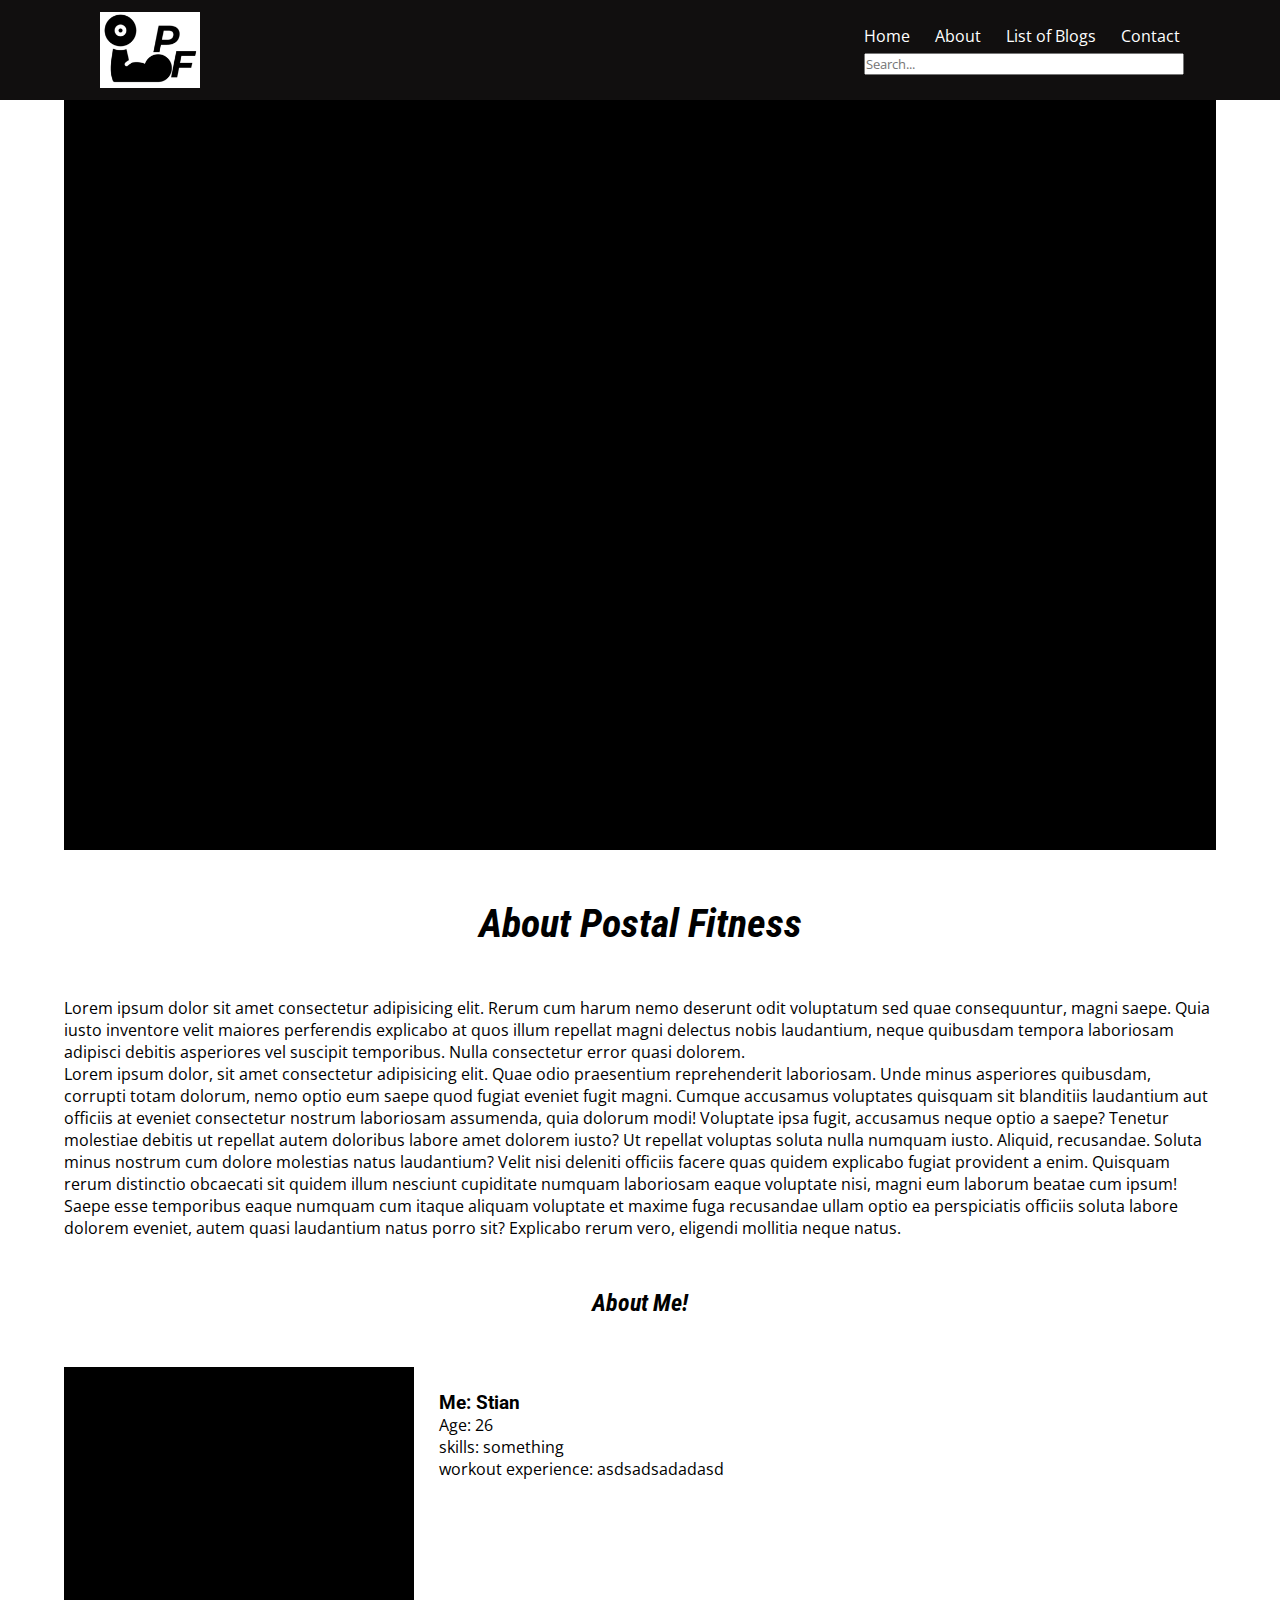
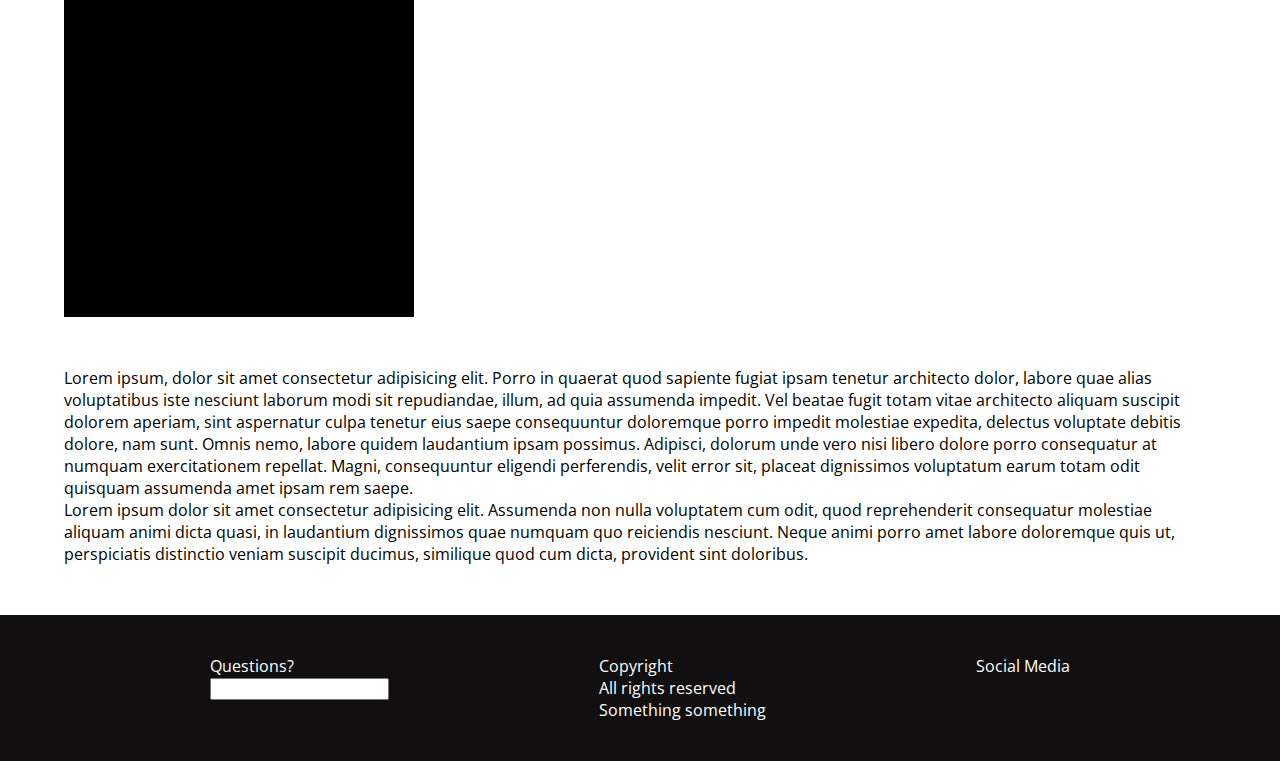
==== about.html @ 274058ed "added hamburger menu to every site" ====
<!DOCTYPE html>
<html lang="en">
  <head>
    <meta charset="UTF-8" />
    <meta http-equiv="X-UA-Compatible" content="IE=edge" />
    <meta name="viewport" content="width=device-width, initial-scale=1.0" />
    <meta
      name="description"
      content="Postal Fitness is the greatest fitness blog for all your fitness needs."
    />
    <!-- Hotjar Tracking Code for https://vigilant-cray-876d9d.netlify.app/ -->
    <script>
      (function (h, o, t, j, a, r) {
        h.hj =
          h.hj ||
          function () {
            (h.hj.q = h.hj.q || []).push(arguments);
          };
        h._hjSettings = { hjid: 2393799, hjsv: 6 };
        a = o.getElementsByTagName('head')[0];
        r = o.createElement('script');
        r.async = 1;
        r.src = t + h._hjSettings.hjid + j + h._hjSettings.hjsv;
        a.appendChild(r);
      })(window, document, 'https://static.hotjar.com/c/hotjar-', '.js?sv=');
    </script>
    <link rel="stylesheet" href="/css/main.css" />
    <link
      rel="stylesheet"
      href="https://use.fontawesome.com/releases/v5.15.3/css/all.css"
      integrity="sha384-SZXxX4whJ79/gErwcOYf+zWLeJdY/qpuqC4cAa9rOGUstPomtqpuNWT9wdPEn2fk"
      crossorigin="anonymous"
    />
    <title>About - Postal Fitness</title>
  </head>
  <body>
    <header>
      <div id="hamburgerOpenBtn" class="hamburgerOpen">
        <i class="fas fa-bars"></i>
      </div>
      <div class="headerDiv">
        <div class="headerDiv__left">
          <a href="/">
            <div class="logo"></div>
          </a>
        </div>
        <div class="headerDiv__right">
          <nav>
            <ul>
              <li class="nav__list">
                <a class="nav__list--link" href="/">Home</a>
              </li>
              <li class="nav__list">
                <a class="nav__list--link" href="/about.html">About</a>
              </li>
              <li class="nav__list">
                <a class="nav__list--link" href="/blog_list.html"
                  >List of Blogs</a
                >
              </li>
              <li class="nav__list">
                <a class="nav__list--link" href="/contact.html">Contact</a>
              </li>
            </ul>
          </nav>
          <div class="headerSearchBar">
            <input
              placeholder="Search..."
              type="text"
              name="headerSearch"
              id="headerSearch"
              class="headerSearch"
            />
            <label class="headerSearch__button" for="headerSearch"
              ><i class="fas fa-search"></i
            ></label>
          </div>
        </div>
      </div>
      <div id="overlay" class="overlay hide">
        <div class="hamburgerMenu">
          <div id="hamburgerCloseBtn" class="hamburgerCloseBtn">
            <i class="fas fa-window-close"></i>
          </div>
          <a href="/">
            <div class="logo"></div>
          </a>
          <div class="hamburgerSearch">
            <input
              placeholder="Search..."
              type="text"
              name="hamburgerSearch"
              id="hamburgerSearch"
              class="hamburgerSearchBar"
            />
            <label class="hamburgerSearch__button" for="hamburgerSearch"
              ><i class="fas fa-search"></i
            ></label>
          </div>
          <div class="hamburgerLinks">
            <a class="hamburgerLinks__link" href="/">Home</a>

            <a class="hamburgerLinks__link" href="/about.html">About</a>

            <a class="hamburgerLinks__link" href="/blog_list.html">Blogs</a>

            <a class="hamburgerLinks__link" href="/contact.html">Contact</a>
          </div>
        </div>
      </div>
    </header>
    <main class="aboutMain">
      <div class="heroAbout"></div>
      <h1 class="aboutH1">About Postal Fitness</h1>
      <div class="aboutText">
        <p>
          Lorem ipsum dolor sit amet consectetur adipisicing elit. Rerum cum
          harum nemo deserunt odit voluptatum sed quae consequuntur, magni
          saepe. Quia iusto inventore velit maiores perferendis explicabo at
          quos illum repellat magni delectus nobis laudantium, neque quibusdam
          tempora laboriosam adipisci debitis asperiores vel suscipit
          temporibus. Nulla consectetur error quasi dolorem.
        </p>
        <p>
          Lorem ipsum dolor, sit amet consectetur adipisicing elit. Quae odio
          praesentium reprehenderit laboriosam. Unde minus asperiores quibusdam,
          corrupti totam dolorum, nemo optio eum saepe quod fugiat eveniet fugit
          magni. Cumque accusamus voluptates quisquam sit blanditiis laudantium
          aut officiis at eveniet consectetur nostrum laboriosam assumenda, quia
          dolorum modi! Voluptate ipsa fugit, accusamus neque optio a saepe?
          Tenetur molestiae debitis ut repellat autem doloribus labore amet
          dolorem iusto? Ut repellat voluptas soluta nulla numquam iusto.
          Aliquid, recusandae. Soluta minus nostrum cum dolore molestias natus
          laudantium? Velit nisi deleniti officiis facere quas quidem explicabo
          fugiat provident a enim. Quisquam rerum distinctio obcaecati sit
          quidem illum nesciunt cupiditate numquam laboriosam eaque voluptate
          nisi, magni eum laborum beatae cum ipsum! Saepe esse temporibus eaque
          numquam cum itaque aliquam voluptate et maxime fuga recusandae ullam
          optio ea perspiciatis officiis soluta labore dolorem eveniet, autem
          quasi laudantium natus porro sit? Explicabo rerum vero, eligendi
          mollitia neque natus.
        </p>
      </div>
      <h2 class="aboutH2">About Me!</h2>
      <div class="aboutCard">
        <div class="aboutCard__img"></div>
        <div class="aboutCard__text">
          <h3>Me: Stian</h3>
          <p>Age: 26</p>
          <p>skills: something</p>
          <p>workout experience: asdsadsadadasd</p>
        </div>
      </div>
      <div class="aboutText__under">
        <p>
          Lorem ipsum, dolor sit amet consectetur adipisicing elit. Porro in
          quaerat quod sapiente fugiat ipsam tenetur architecto dolor, labore
          quae alias voluptatibus iste nesciunt laborum modi sit repudiandae,
          illum, ad quia assumenda impedit. Vel beatae fugit totam vitae
          architecto aliquam suscipit dolorem aperiam, sint aspernatur culpa
          tenetur eius saepe consequuntur doloremque porro impedit molestiae
          expedita, delectus voluptate debitis dolore, nam sunt. Omnis nemo,
          labore quidem laudantium ipsam possimus. Adipisci, dolorum unde vero
          nisi libero dolore porro consequatur at numquam exercitationem
          repellat. Magni, consequuntur eligendi perferendis, velit error sit,
          placeat dignissimos voluptatum earum totam odit quisquam assumenda
          amet ipsam rem saepe.
        </p>
        <p>
          Lorem ipsum dolor sit amet consectetur adipisicing elit. Assumenda non
          nulla voluptatem cum odit, quod reprehenderit consequatur molestiae
          aliquam animi dicta quasi, in laudantium dignissimos quae numquam quo
          reiciendis nesciunt. Neque animi porro amet labore doloremque quis ut,
          perspiciatis distinctio veniam suscipit ducimus, similique quod cum
          dicta, provident sint doloribus.
        </p>
      </div>
    </main>
    <footer>
      <div class="footerDiv">
        <div class="footerDiv__left">
          <div>Questions?</div>
          <div class="footerSearchBar">
            <input type="text" name="footerSearch" id="footerSearch" />
            <label for="footerSearch" class="footerSearch__button"
              ><i class="fas fa-search"></i
            ></label>
          </div>
        </div>
        <div class="footerDiv__mid">
          <div>Copyright</div>
          <p>All rights reserved</p>
          <p>Something something</p>
        </div>
        <div class="footerDiv__right">
          <div>Social Media</div>
          <div class="footerDiv__right--socials">
            <i class="fab fa-snapchat-ghost"></i>
            <i class="fab fa-instagram"></i>
            <i class="fab fa-facebook"></i>
            <i class="fab fa-linkedin"></i>
          </div>
        </div>
      </div>
    </footer>
    <script src="/js/components/alert.js"></script>
    <script src="/js/script.js"></script>
  </body>
</html>
---- css/main.css ----
@import url(/css/partials/variables.css);
@import url(/css/partials/layout.css);
@import url(/css/partials/errorMessage.css);
@import url(/css/partials/slick.css);
@import url(/css/partials/header.css);
@import url(/css/partials/footer.css);
@import url(/css/partials/home.css);
@import url(/css/partials/about.css);
@import url(/css/partials/blogs_list.css);
@import url(/css/partials/blog_page.css);
@import url(/css/partials/contact.css);
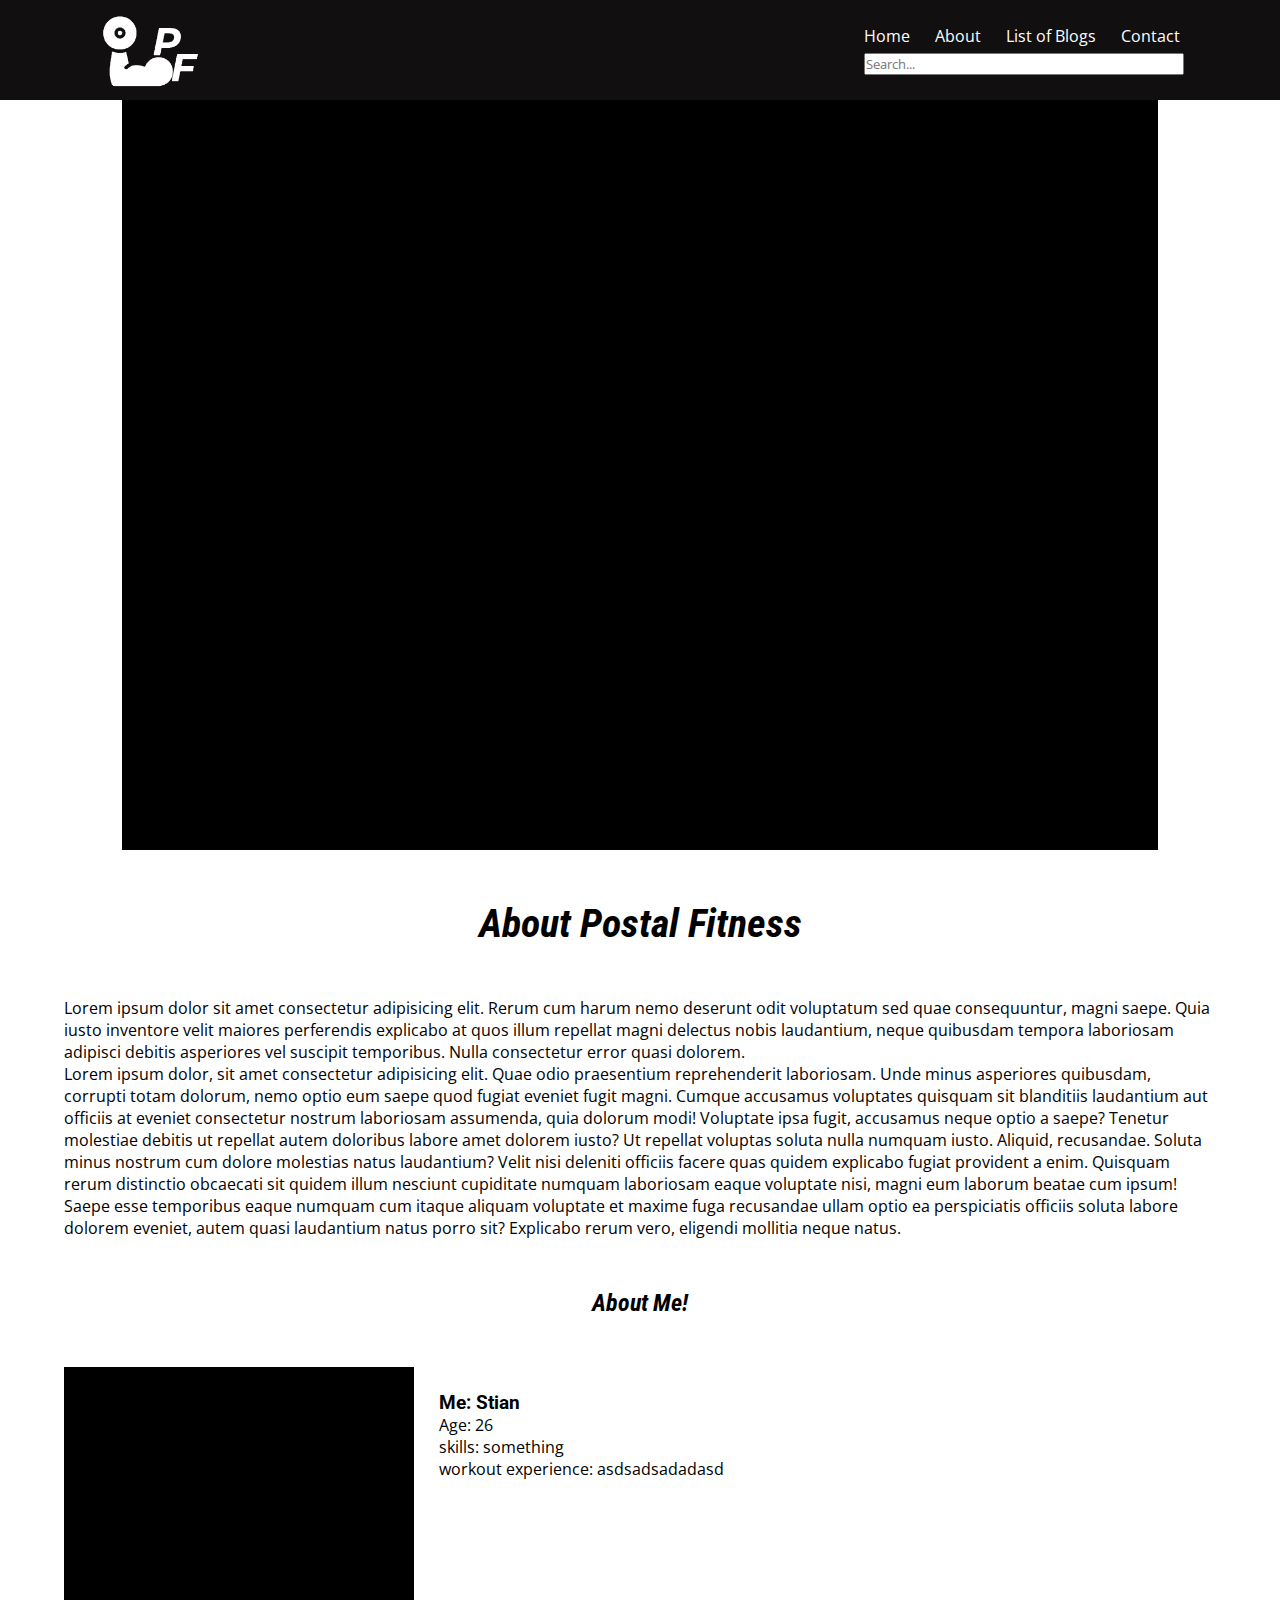
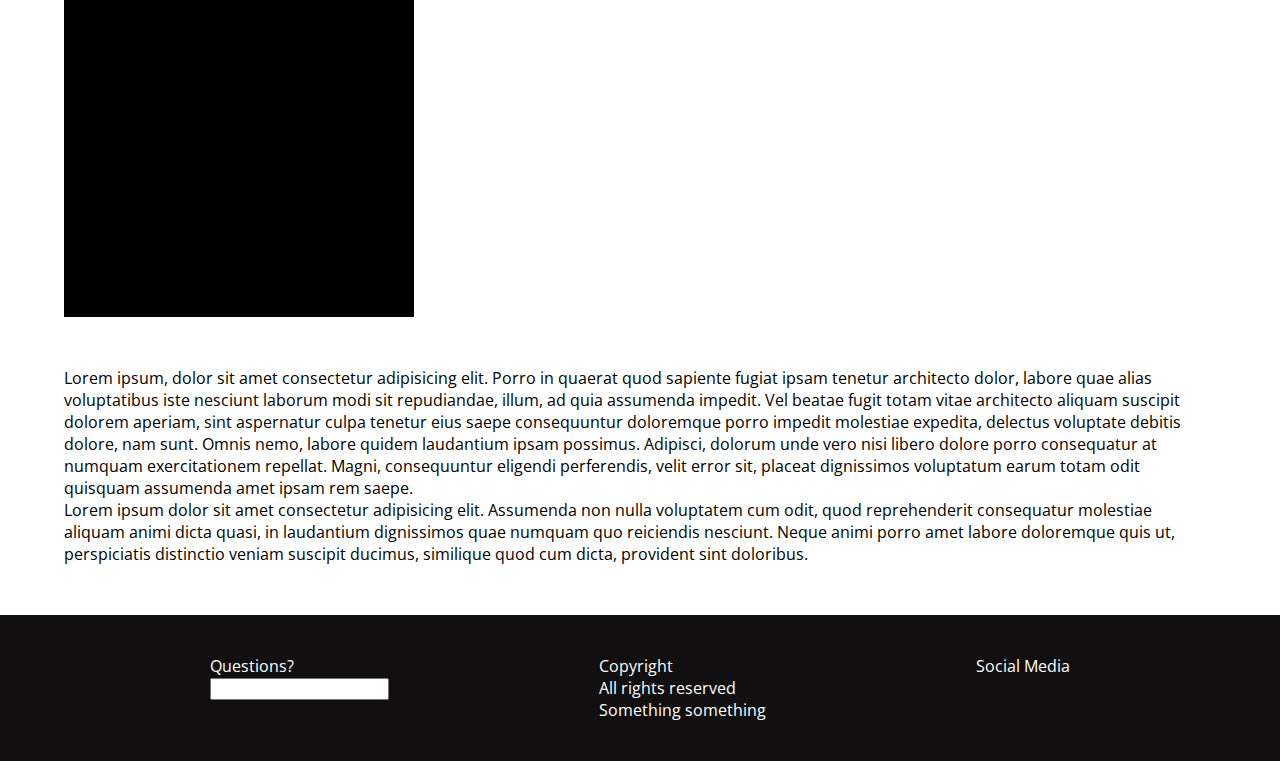
==== commit eb3b04c1: "tweaked about me" ====
--- a/about.html
+++ b/about.html
@@ -112,68 +112,71 @@
     <main class="aboutMain">
       <div class="heroAbout"></div>
       <h1 class="aboutH1">About Postal Fitness</h1>
-      <div class="aboutText">
-        <p>
-          Lorem ipsum dolor sit amet consectetur adipisicing elit. Rerum cum
-          harum nemo deserunt odit voluptatum sed quae consequuntur, magni
-          saepe. Quia iusto inventore velit maiores perferendis explicabo at
-          quos illum repellat magni delectus nobis laudantium, neque quibusdam
-          tempora laboriosam adipisci debitis asperiores vel suscipit
-          temporibus. Nulla consectetur error quasi dolorem.
-        </p>
-        <p>
-          Lorem ipsum dolor, sit amet consectetur adipisicing elit. Quae odio
-          praesentium reprehenderit laboriosam. Unde minus asperiores quibusdam,
-          corrupti totam dolorum, nemo optio eum saepe quod fugiat eveniet fugit
-          magni. Cumque accusamus voluptates quisquam sit blanditiis laudantium
-          aut officiis at eveniet consectetur nostrum laboriosam assumenda, quia
-          dolorum modi! Voluptate ipsa fugit, accusamus neque optio a saepe?
-          Tenetur molestiae debitis ut repellat autem doloribus labore amet
-          dolorem iusto? Ut repellat voluptas soluta nulla numquam iusto.
-          Aliquid, recusandae. Soluta minus nostrum cum dolore molestias natus
-          laudantium? Velit nisi deleniti officiis facere quas quidem explicabo
-          fugiat provident a enim. Quisquam rerum distinctio obcaecati sit
-          quidem illum nesciunt cupiditate numquam laboriosam eaque voluptate
-          nisi, magni eum laborum beatae cum ipsum! Saepe esse temporibus eaque
-          numquam cum itaque aliquam voluptate et maxime fuga recusandae ullam
-          optio ea perspiciatis officiis soluta labore dolorem eveniet, autem
-          quasi laudantium natus porro sit? Explicabo rerum vero, eligendi
-          mollitia neque natus.
-        </p>
-      </div>
-      <h2 class="aboutH2">About Me!</h2>
-      <div class="aboutCard">
-        <div class="aboutCard__img"></div>
-        <div class="aboutCard__text">
-          <h3>Me: Stian</h3>
-          <p>Age: 26</p>
-          <p>skills: something</p>
-          <p>workout experience: asdsadsadadasd</p>
-        </div>
-      </div>
-      <div class="aboutText__under">
-        <p>
-          Lorem ipsum, dolor sit amet consectetur adipisicing elit. Porro in
-          quaerat quod sapiente fugiat ipsam tenetur architecto dolor, labore
-          quae alias voluptatibus iste nesciunt laborum modi sit repudiandae,
-          illum, ad quia assumenda impedit. Vel beatae fugit totam vitae
-          architecto aliquam suscipit dolorem aperiam, sint aspernatur culpa
-          tenetur eius saepe consequuntur doloremque porro impedit molestiae
-          expedita, delectus voluptate debitis dolore, nam sunt. Omnis nemo,
-          labore quidem laudantium ipsam possimus. Adipisci, dolorum unde vero
-          nisi libero dolore porro consequatur at numquam exercitationem
-          repellat. Magni, consequuntur eligendi perferendis, velit error sit,
-          placeat dignissimos voluptatum earum totam odit quisquam assumenda
-          amet ipsam rem saepe.
-        </p>
-        <p>
-          Lorem ipsum dolor sit amet consectetur adipisicing elit. Assumenda non
-          nulla voluptatem cum odit, quod reprehenderit consequatur molestiae
-          aliquam animi dicta quasi, in laudantium dignissimos quae numquam quo
-          reiciendis nesciunt. Neque animi porro amet labore doloremque quis ut,
-          perspiciatis distinctio veniam suscipit ducimus, similique quod cum
-          dicta, provident sint doloribus.
-        </p>
+      <div class="aboutBottom">
+        <div class="aboutText">
+          <p>
+            Lorem ipsum dolor sit amet consectetur adipisicing elit. Rerum cum
+            harum nemo deserunt odit voluptatum sed quae consequuntur, magni
+            saepe. Quia iusto inventore velit maiores perferendis explicabo at
+            quos illum repellat magni delectus nobis laudantium, neque quibusdam
+            tempora laboriosam adipisci debitis asperiores vel suscipit
+            temporibus. Nulla consectetur error quasi dolorem.
+          </p>
+          <p>
+            Lorem ipsum dolor, sit amet consectetur adipisicing elit. Quae odio
+            praesentium reprehenderit laboriosam. Unde minus asperiores
+            quibusdam, corrupti totam dolorum, nemo optio eum saepe quod fugiat
+            eveniet fugit magni. Cumque accusamus voluptates quisquam sit
+            blanditiis laudantium aut officiis at eveniet consectetur nostrum
+            laboriosam assumenda, quia dolorum modi! Voluptate ipsa fugit,
+            accusamus neque optio a saepe? Tenetur molestiae debitis ut repellat
+            autem doloribus labore amet dolorem iusto? Ut repellat voluptas
+            soluta nulla numquam iusto. Aliquid, recusandae. Soluta minus
+            nostrum cum dolore molestias natus laudantium? Velit nisi deleniti
+            officiis facere quas quidem explicabo fugiat provident a enim.
+            Quisquam rerum distinctio obcaecati sit quidem illum nesciunt
+            cupiditate numquam laboriosam eaque voluptate nisi, magni eum
+            laborum beatae cum ipsum! Saepe esse temporibus eaque numquam cum
+            itaque aliquam voluptate et maxime fuga recusandae ullam optio ea
+            perspiciatis officiis soluta labore dolorem eveniet, autem quasi
+            laudantium natus porro sit? Explicabo rerum vero, eligendi mollitia
+            neque natus.
+          </p>
+        </div>
+        <h2 class="aboutH2">About Me!</h2>
+        <div class="aboutCard">
+          <div class="aboutCard__img"></div>
+          <div class="aboutCard__text">
+            <h3>Me: Stian</h3>
+            <p>Age: 26</p>
+            <p>skills: something</p>
+            <p>workout experience: asdsadsadadasd</p>
+          </div>
+        </div>
+        <div class="aboutText__under">
+          <p>
+            Lorem ipsum, dolor sit amet consectetur adipisicing elit. Porro in
+            quaerat quod sapiente fugiat ipsam tenetur architecto dolor, labore
+            quae alias voluptatibus iste nesciunt laborum modi sit repudiandae,
+            illum, ad quia assumenda impedit. Vel beatae fugit totam vitae
+            architecto aliquam suscipit dolorem aperiam, sint aspernatur culpa
+            tenetur eius saepe consequuntur doloremque porro impedit molestiae
+            expedita, delectus voluptate debitis dolore, nam sunt. Omnis nemo,
+            labore quidem laudantium ipsam possimus. Adipisci, dolorum unde vero
+            nisi libero dolore porro consequatur at numquam exercitationem
+            repellat. Magni, consequuntur eligendi perferendis, velit error sit,
+            placeat dignissimos voluptatum earum totam odit quisquam assumenda
+            amet ipsam rem saepe.
+          </p>
+          <p>
+            Lorem ipsum dolor sit amet consectetur adipisicing elit. Assumenda
+            non nulla voluptatem cum odit, quod reprehenderit consequatur
+            molestiae aliquam animi dicta quasi, in laudantium dignissimos quae
+            numquam quo reiciendis nesciunt. Neque animi porro amet labore
+            doloremque quis ut, perspiciatis distinctio veniam suscipit ducimus,
+            similique quod cum dicta, provident sint doloribus.
+          </p>
+        </div>
       </div>
     </main>
     <footer>
@@ -203,7 +206,6 @@
         </div>
       </div>
     </footer>
-    <script src="/js/components/alert.js"></script>
-    <script src="/js/script.js"></script>
+    <script src="/js/hamburger.js"></script>
   </body>
 </html>
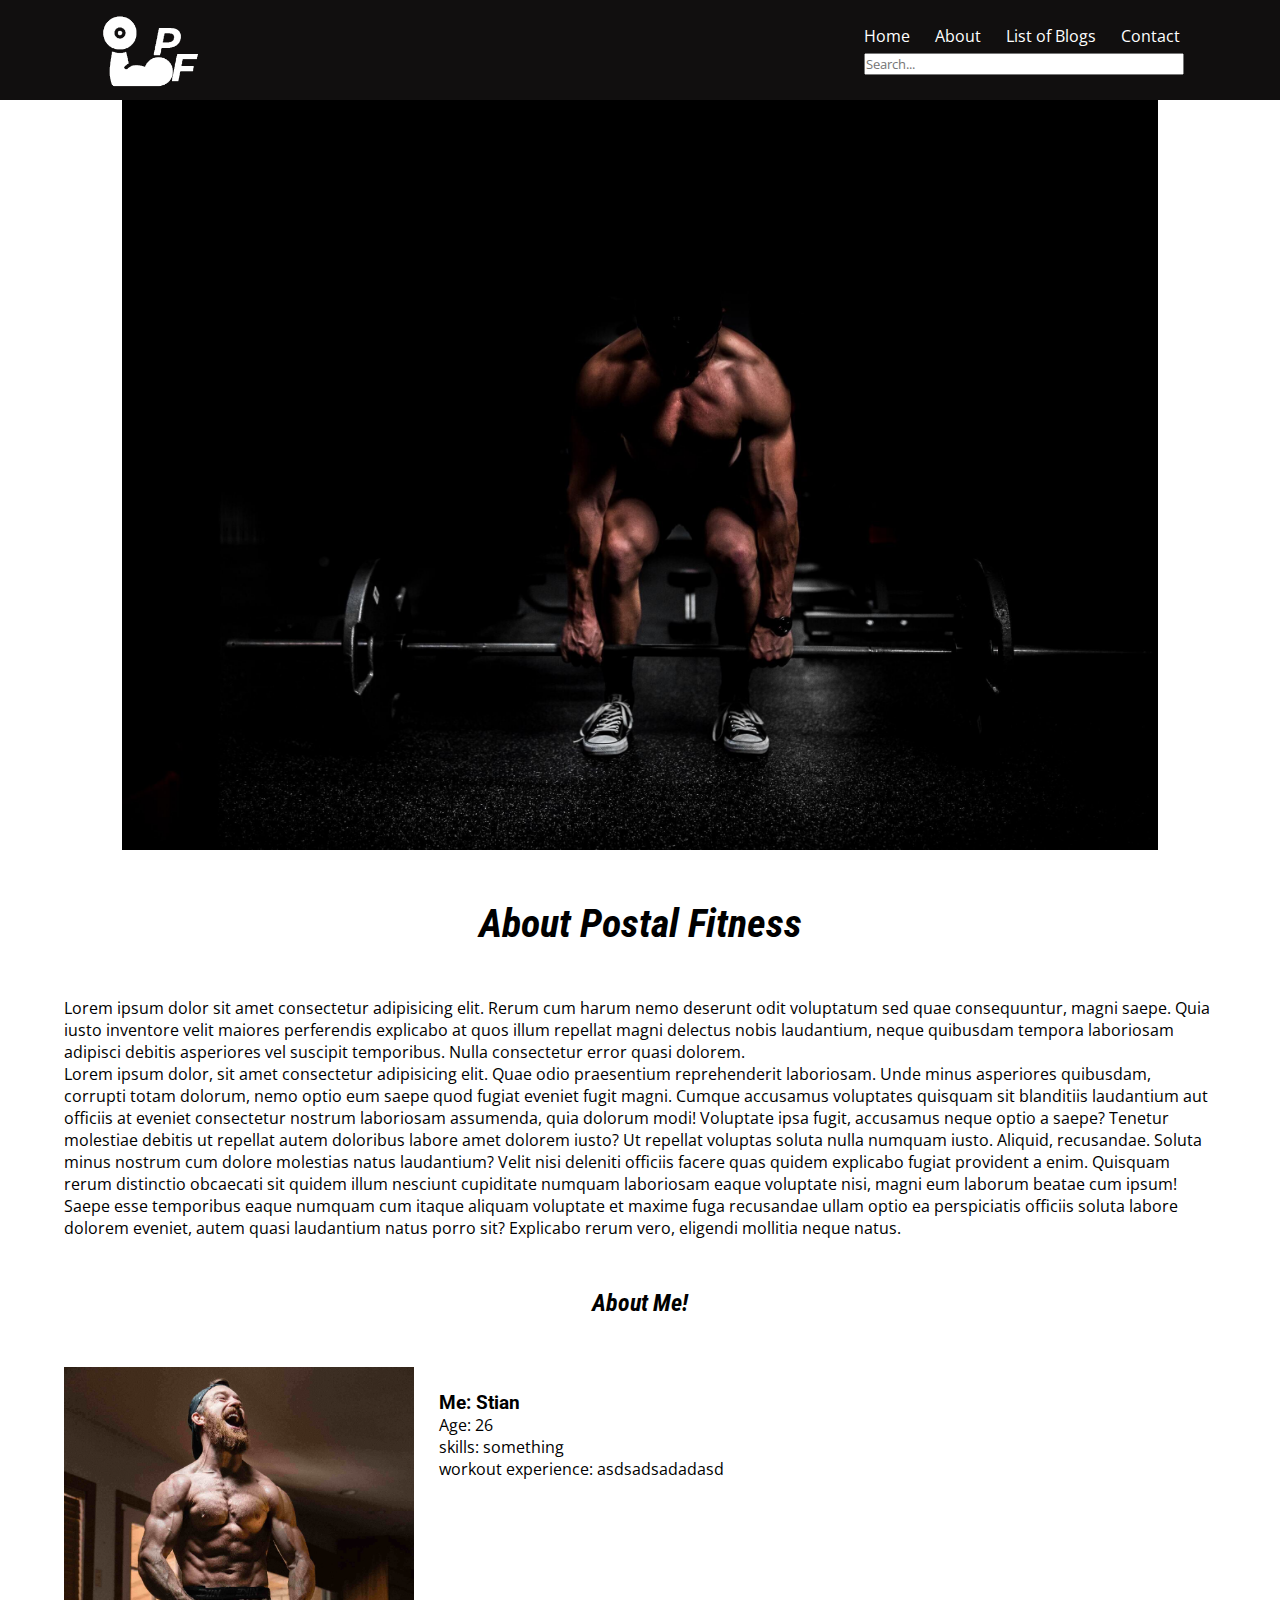
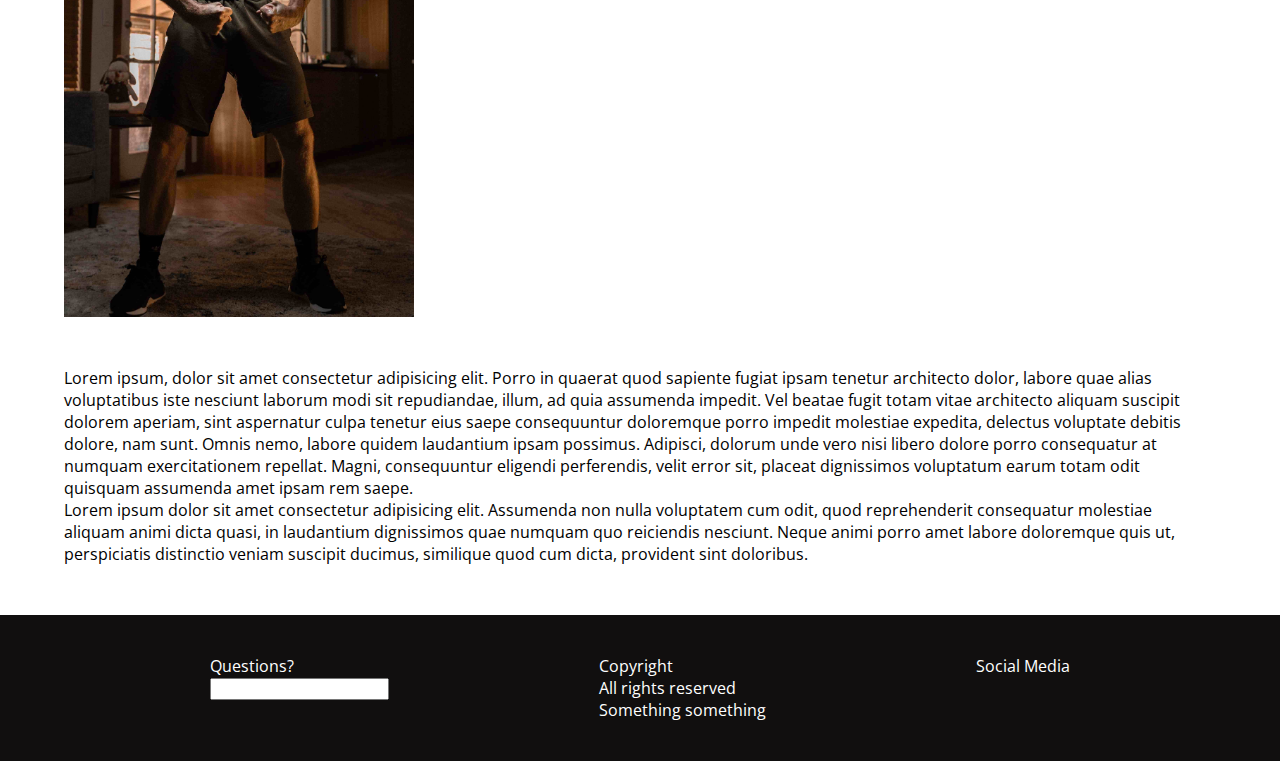
==== commit 50ef6c60: "fixed some SEO stuff and made the comment forms smaller" ====
--- a/about.html
+++ b/about.html
@@ -6,7 +6,7 @@
     <meta name="viewport" content="width=device-width, initial-scale=1.0" />
     <meta
       name="description"
-      content="Postal Fitness is the greatest fitness blog for all your fitness needs."
+      content="Learn about Postal Fitness and it's creator!"
     />
     <!-- Hotjar Tracking Code for https://vigilant-cray-876d9d.netlify.app/ -->
     <script>
--- a/css/main.css
+++ b/css/main.css
@@ -2,6 +2,7 @@
 @import url(/css/partials/layout.css);
 @import url(/css/partials/errorMessage.css);
 @import url(/css/partials/slick.css);
+@import url(/css/partials/modal.css);
 @import url(/css/partials/header.css);
 @import url(/css/partials/footer.css);
 @import url(/css/partials/home.css);
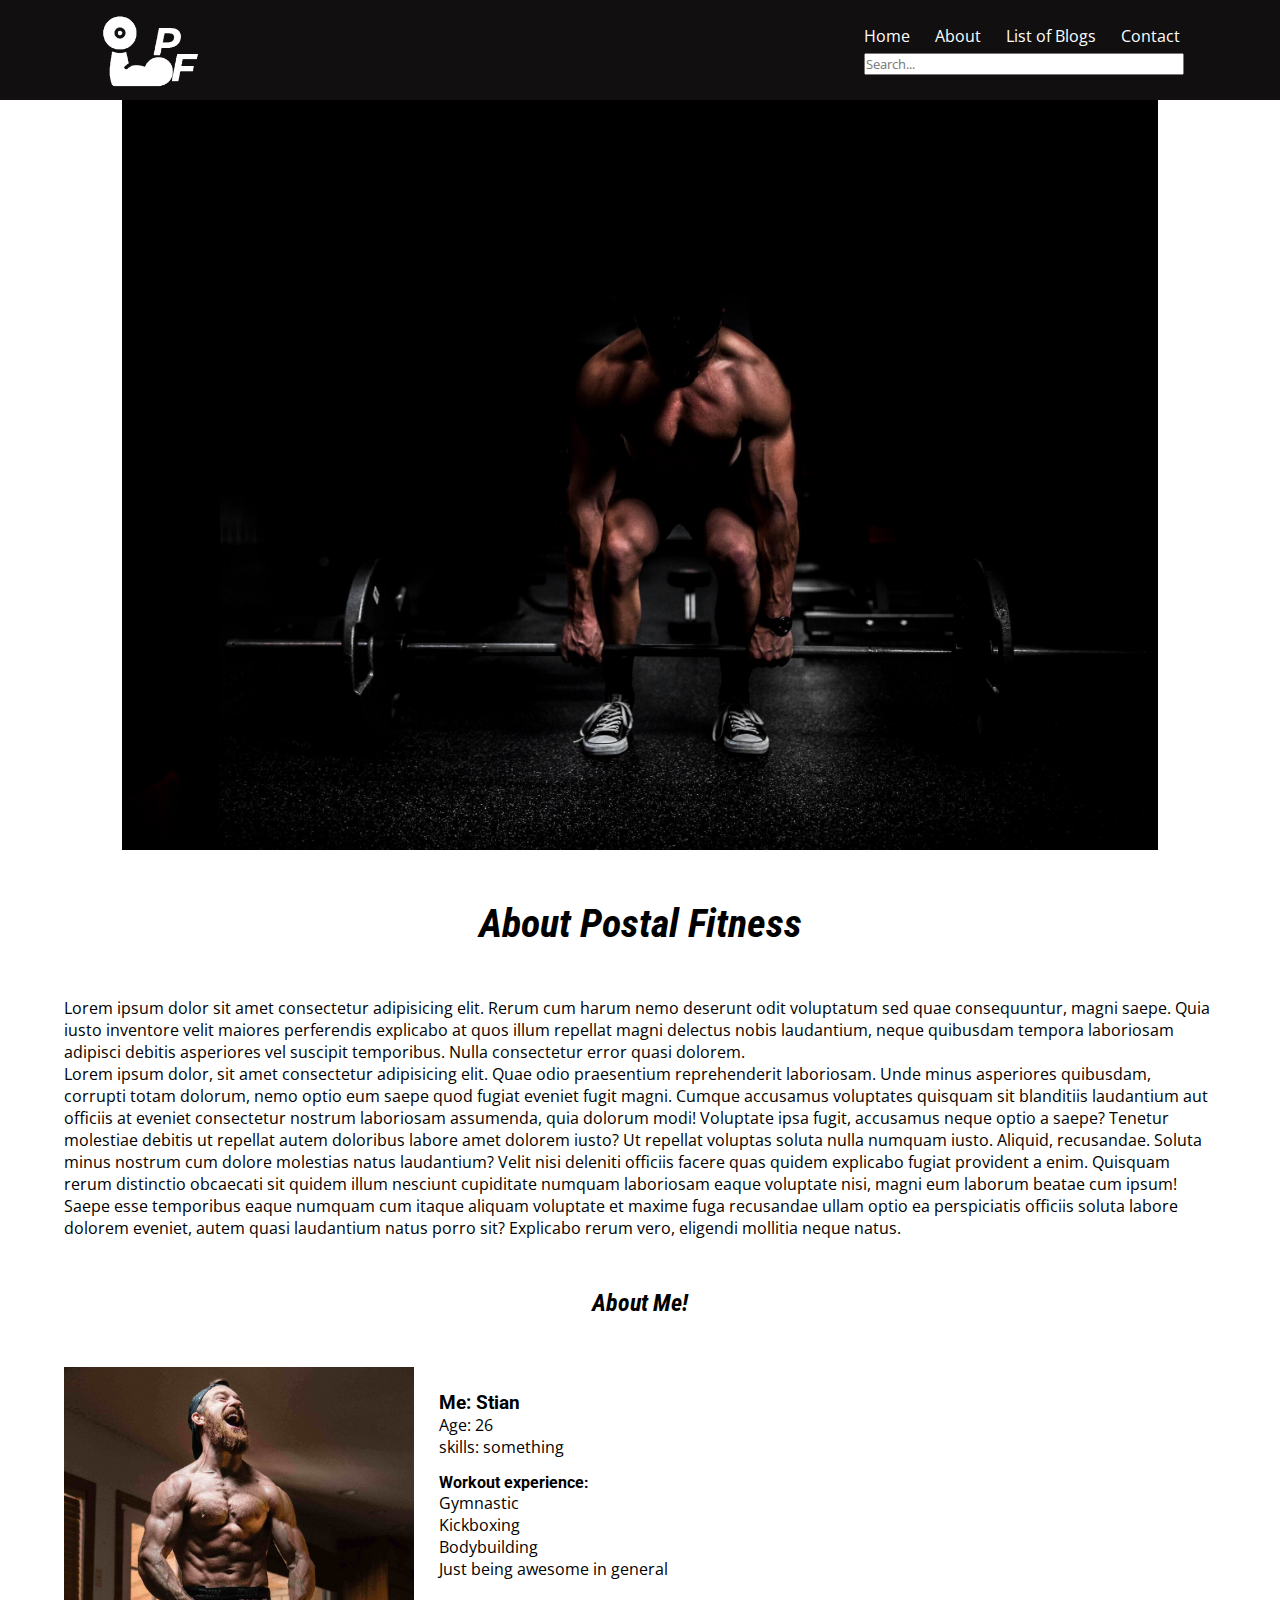
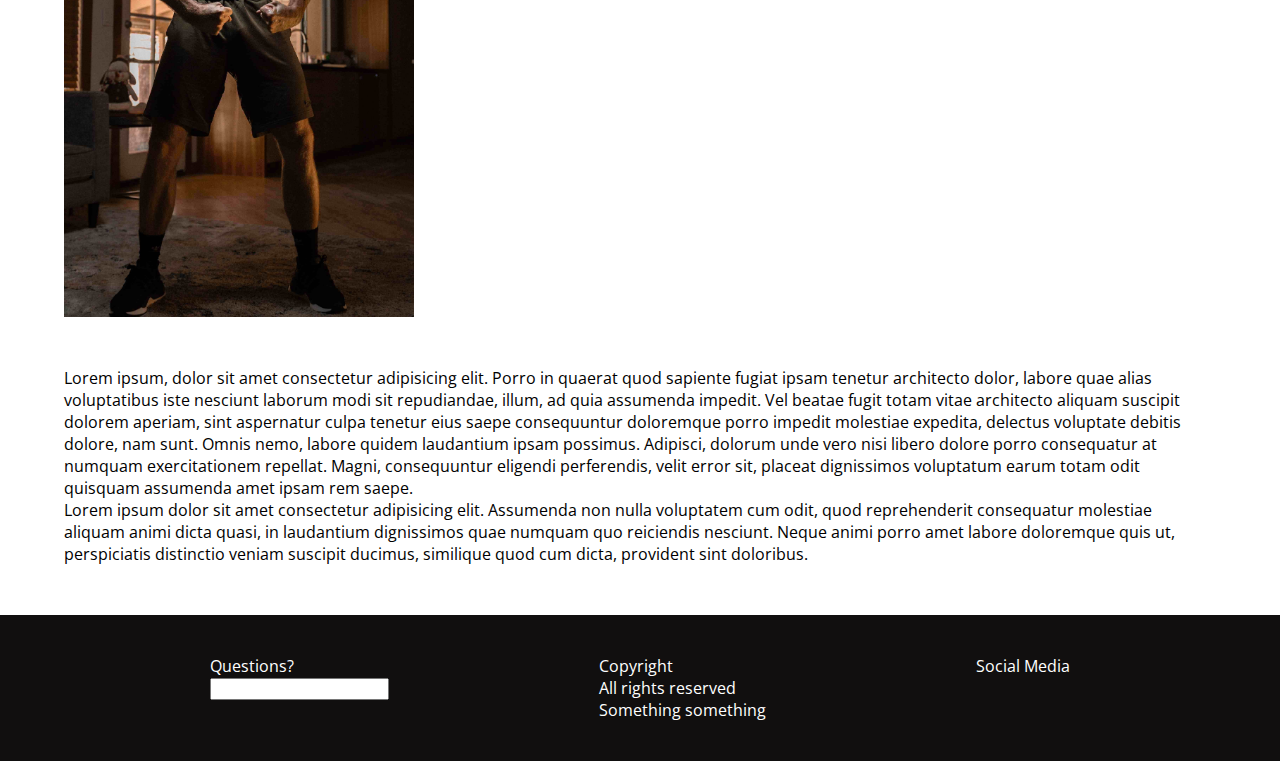
==== commit acae8a7d: "added some text, cleaned up some code" ====
--- a/about.html
+++ b/about.html
@@ -150,7 +150,11 @@
             <h3>Me: Stian</h3>
             <p>Age: 26</p>
             <p>skills: something</p>
-            <p>workout experience: asdsadsadadasd</p>
+            <h4 class="aboutCard__text--subtitleH4">Workout experience:</h4>
+            <p>Gymnastic</p>
+            <p>Kickboxing</p>
+            <p>Bodybuilding</p>
+            <p>Just being awesome in general</p>
           </div>
         </div>
         <div class="aboutText__under">
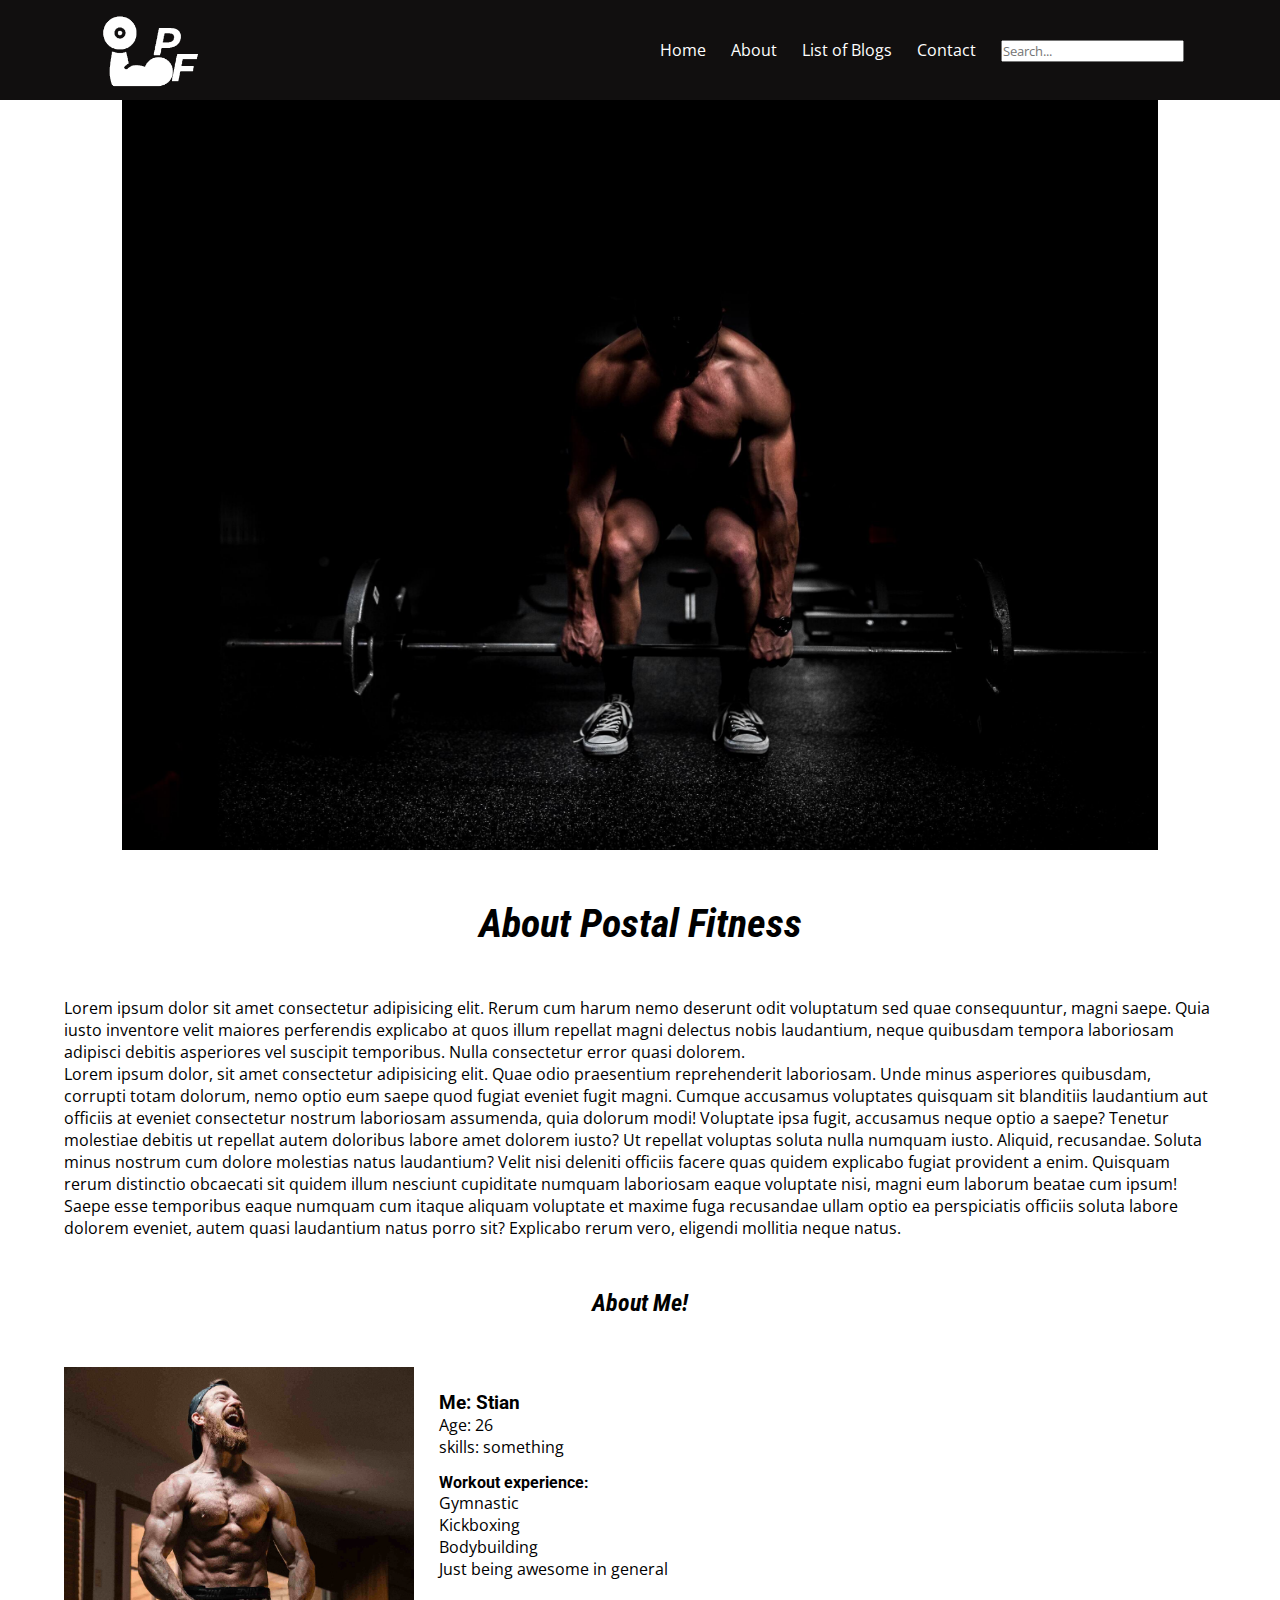
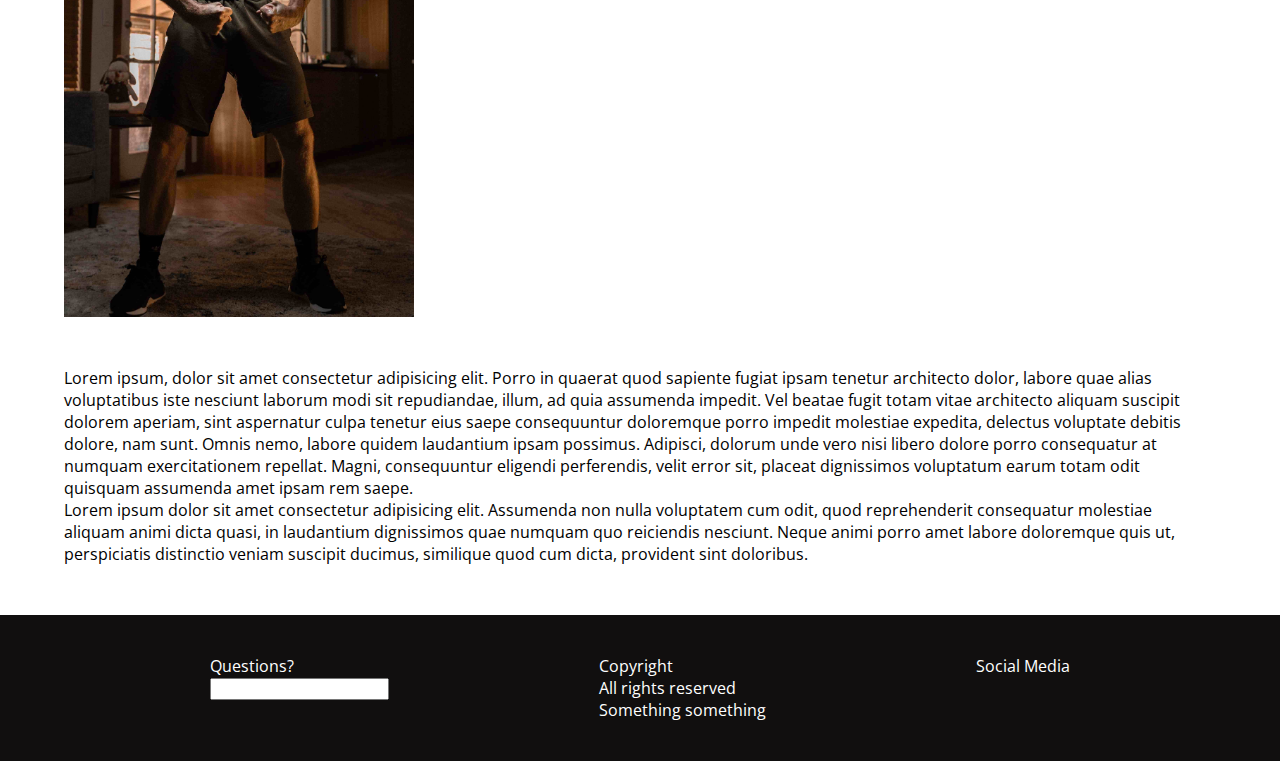
==== commit e15ffb62: "added google analytics" ====
--- a/about.html
+++ b/about.html
@@ -24,6 +24,20 @@
         a.appendChild(r);
       })(window, document, 'https://static.hotjar.com/c/hotjar-', '.js?sv=');
     </script>
+    <!-- Global site tag (gtag.js) - Google Analytics -->
+    <script
+      async
+      src="https://www.googletagmanager.com/gtag/js?id=G-LK8P9VESRM"
+    ></script>
+    <script>
+      window.dataLayer = window.dataLayer || [];
+      function gtag() {
+        dataLayer.push(arguments);
+      }
+      gtag('js', new Date());
+
+      gtag('config', 'G-LK8P9VESRM');
+    </script>
     <link rel="stylesheet" href="/css/main.css" />
     <link
       rel="stylesheet"
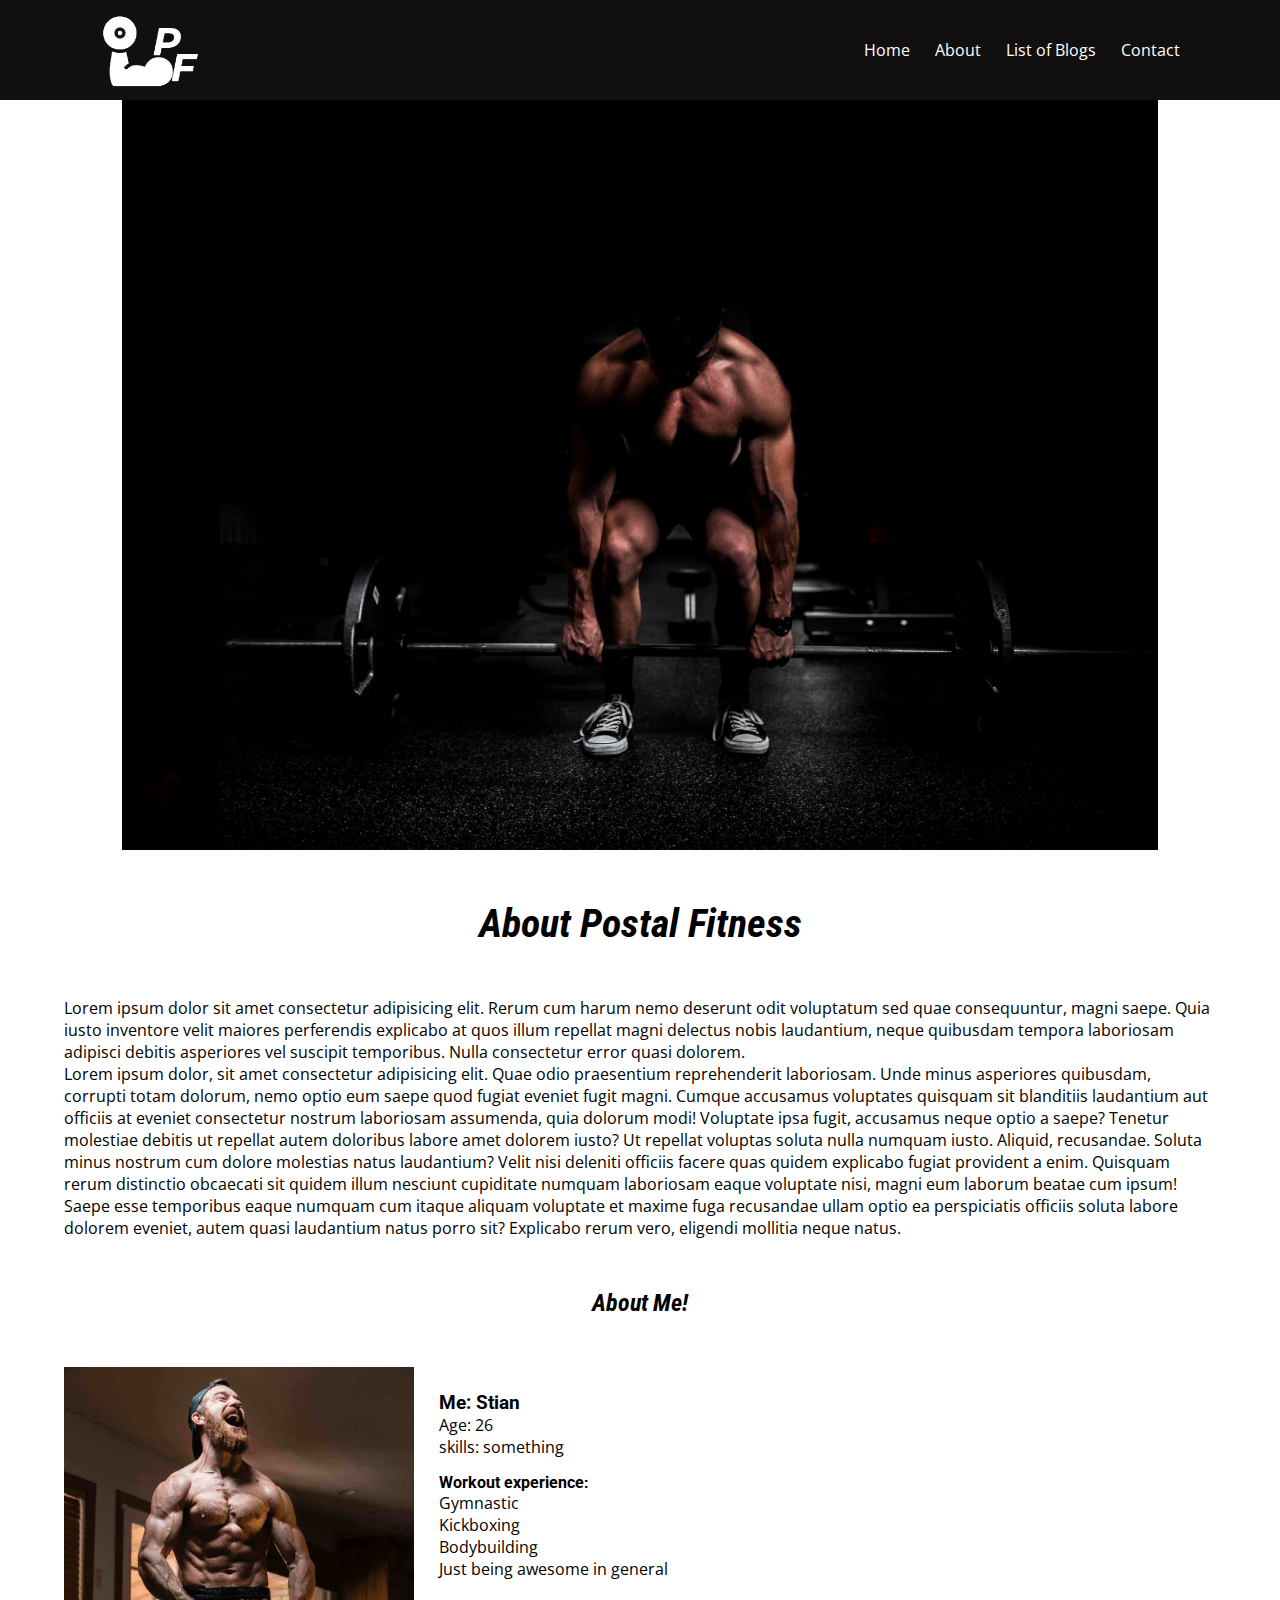
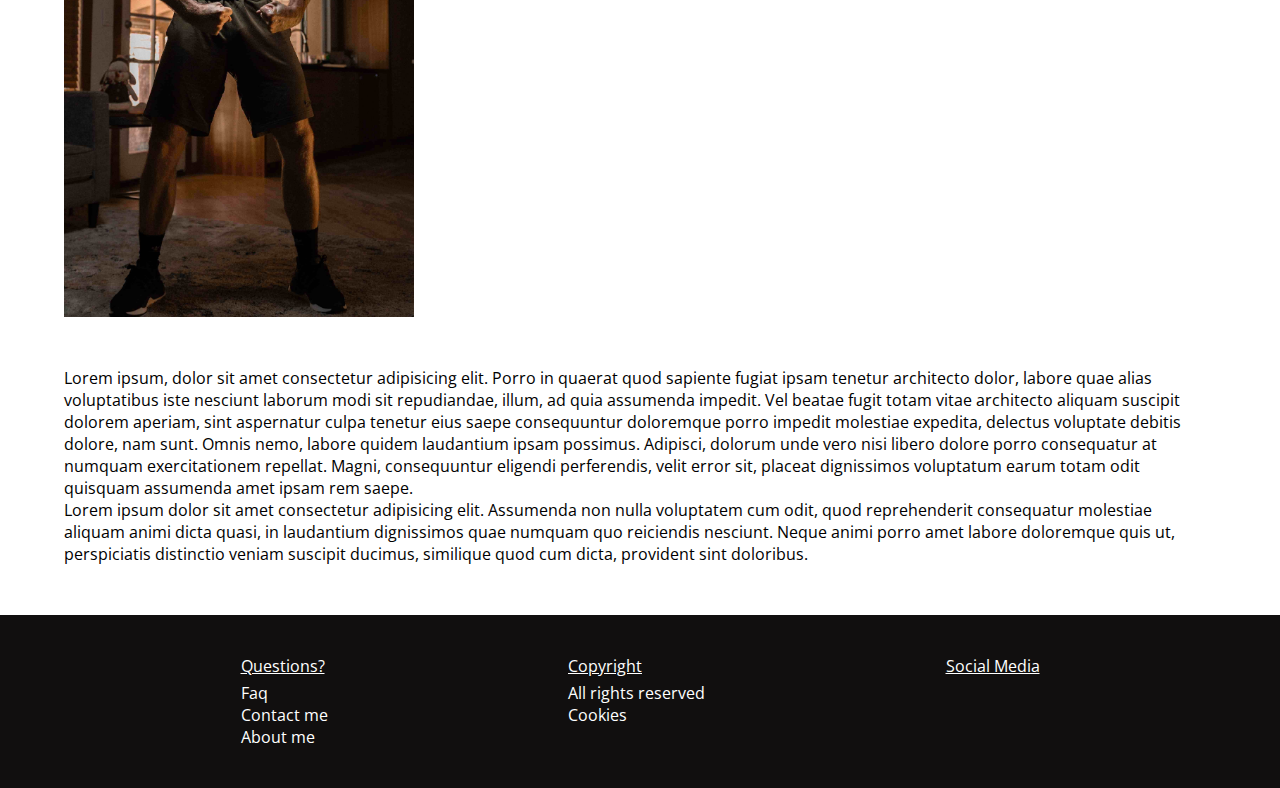
==== commit 0825ef71: "added the new footers" ====
--- a/about.html
+++ b/about.html
@@ -77,18 +77,6 @@
               </li>
             </ul>
           </nav>
-          <div class="headerSearchBar">
-            <input
-              placeholder="Search..."
-              type="text"
-              name="headerSearch"
-              id="headerSearch"
-              class="headerSearch"
-            />
-            <label class="headerSearch__button" for="headerSearch"
-              ><i class="fas fa-search"></i
-            ></label>
-          </div>
         </div>
       </div>
       <div id="overlay" class="overlay hide">
@@ -99,25 +87,10 @@
           <a href="/">
             <div class="logo"></div>
           </a>
-          <div class="hamburgerSearch">
-            <input
-              placeholder="Search..."
-              type="text"
-              name="hamburgerSearch"
-              id="hamburgerSearch"
-              class="hamburgerSearchBar"
-            />
-            <label class="hamburgerSearch__button" for="hamburgerSearch"
-              ><i class="fas fa-search"></i
-            ></label>
-          </div>
           <div class="hamburgerLinks">
             <a class="hamburgerLinks__link" href="/">Home</a>
-
             <a class="hamburgerLinks__link" href="/about.html">About</a>
-
             <a class="hamburgerLinks__link" href="/blog_list.html">Blogs</a>
-
             <a class="hamburgerLinks__link" href="/contact.html">Contact</a>
           </div>
         </div>
@@ -200,21 +173,18 @@
     <footer>
       <div class="footerDiv">
         <div class="footerDiv__left">
-          <div>Questions?</div>
-          <div class="footerSearchBar">
-            <input type="text" name="footerSearch" id="footerSearch" />
-            <label for="footerSearch" class="footerSearch__button"
-              ><i class="fas fa-search"></i
-            ></label>
-          </div>
+          <div class="footerHeader"><p>Questions?</p></div>
+          <p><a class="footerLink" href="/contact.html">Faq</a></p>
+          <p><a class="footerLink" href="/contact.html">Contact me</a></p>
+          <p><a class="footerLink" href="/about.html">About me</a></p>
         </div>
         <div class="footerDiv__mid">
-          <div>Copyright</div>
-          <p>All rights reserved</p>
-          <p>Something something</p>
+          <div class="footerHeader"><p>Copyright</p></div>
+          <p class="footerHeader__info">All rights reserved</p>
+          <p class="footerHeader__info">Cookies</p>
         </div>
         <div class="footerDiv__right">
-          <div>Social Media</div>
+          <div class="footerHeader"><p>Social Media</p></div>
           <div class="footerDiv__right--socials">
             <i class="fab fa-snapchat-ghost"></i>
             <i class="fab fa-instagram"></i>
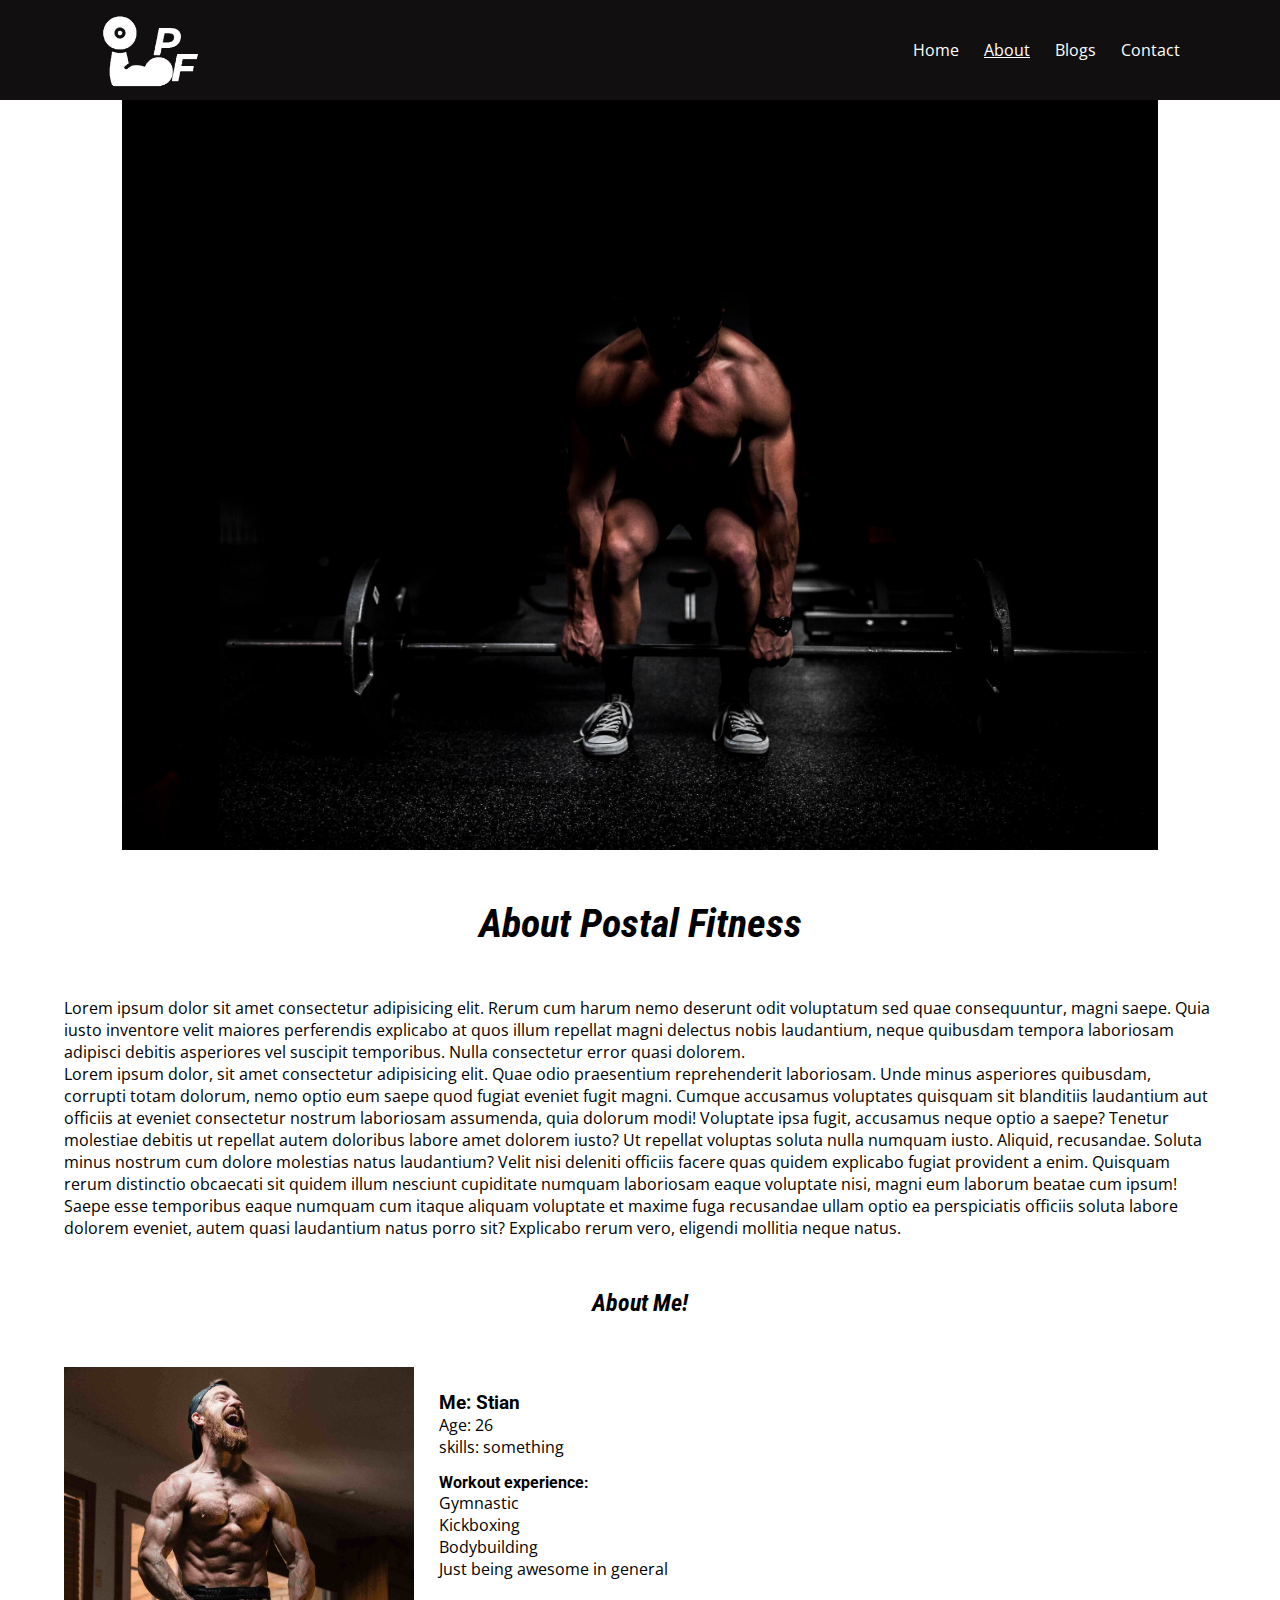
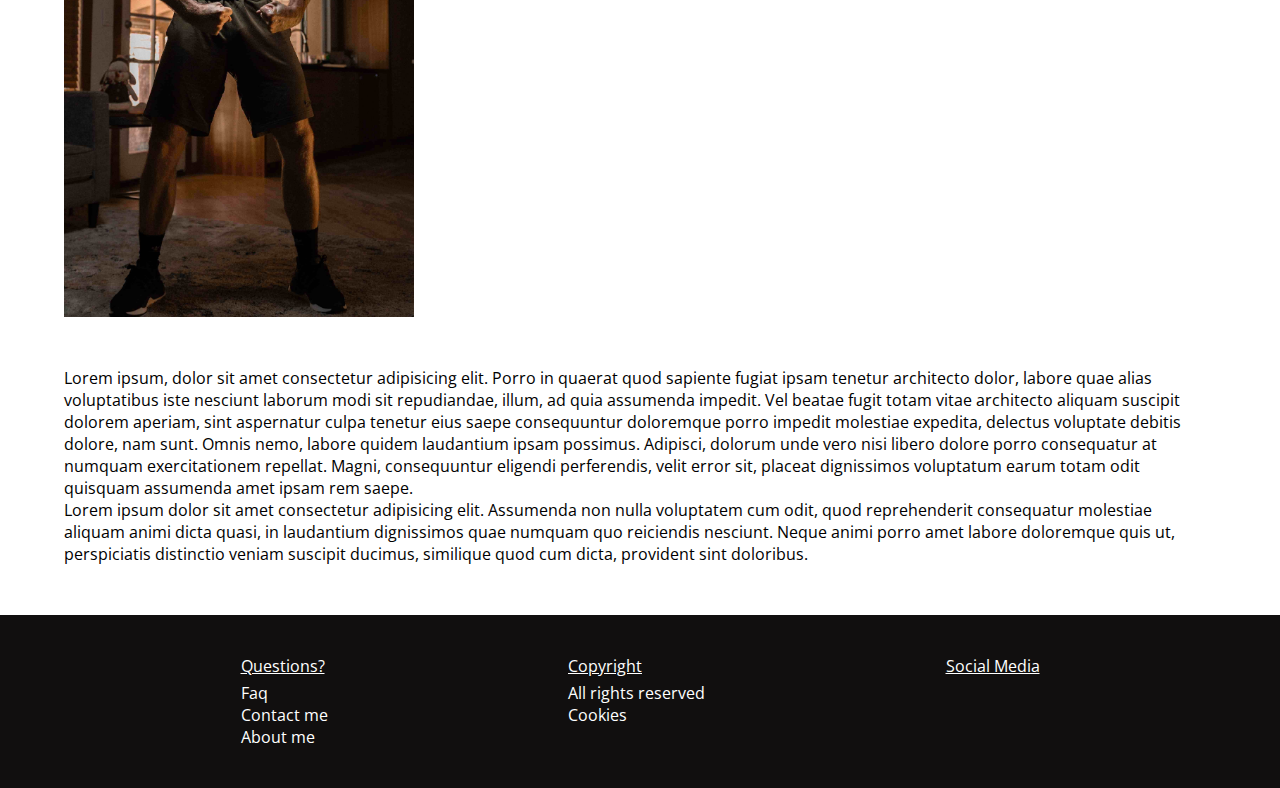
==== commit f756f853: "tweaked header" ====
--- a/about.html
+++ b/about.html
@@ -65,12 +65,12 @@
                 <a class="nav__list--link" href="/">Home</a>
               </li>
               <li class="nav__list">
-                <a class="nav__list--link" href="/about.html">About</a>
+                <a class="nav__list--link currentSite" href="/about.html"
+                  >About</a
+                >
               </li>
               <li class="nav__list">
-                <a class="nav__list--link" href="/blog_list.html"
-                  >List of Blogs</a
-                >
+                <a class="nav__list--link" href="/blog_list.html">Blogs</a>
               </li>
               <li class="nav__list">
                 <a class="nav__list--link" href="/contact.html">Contact</a>
